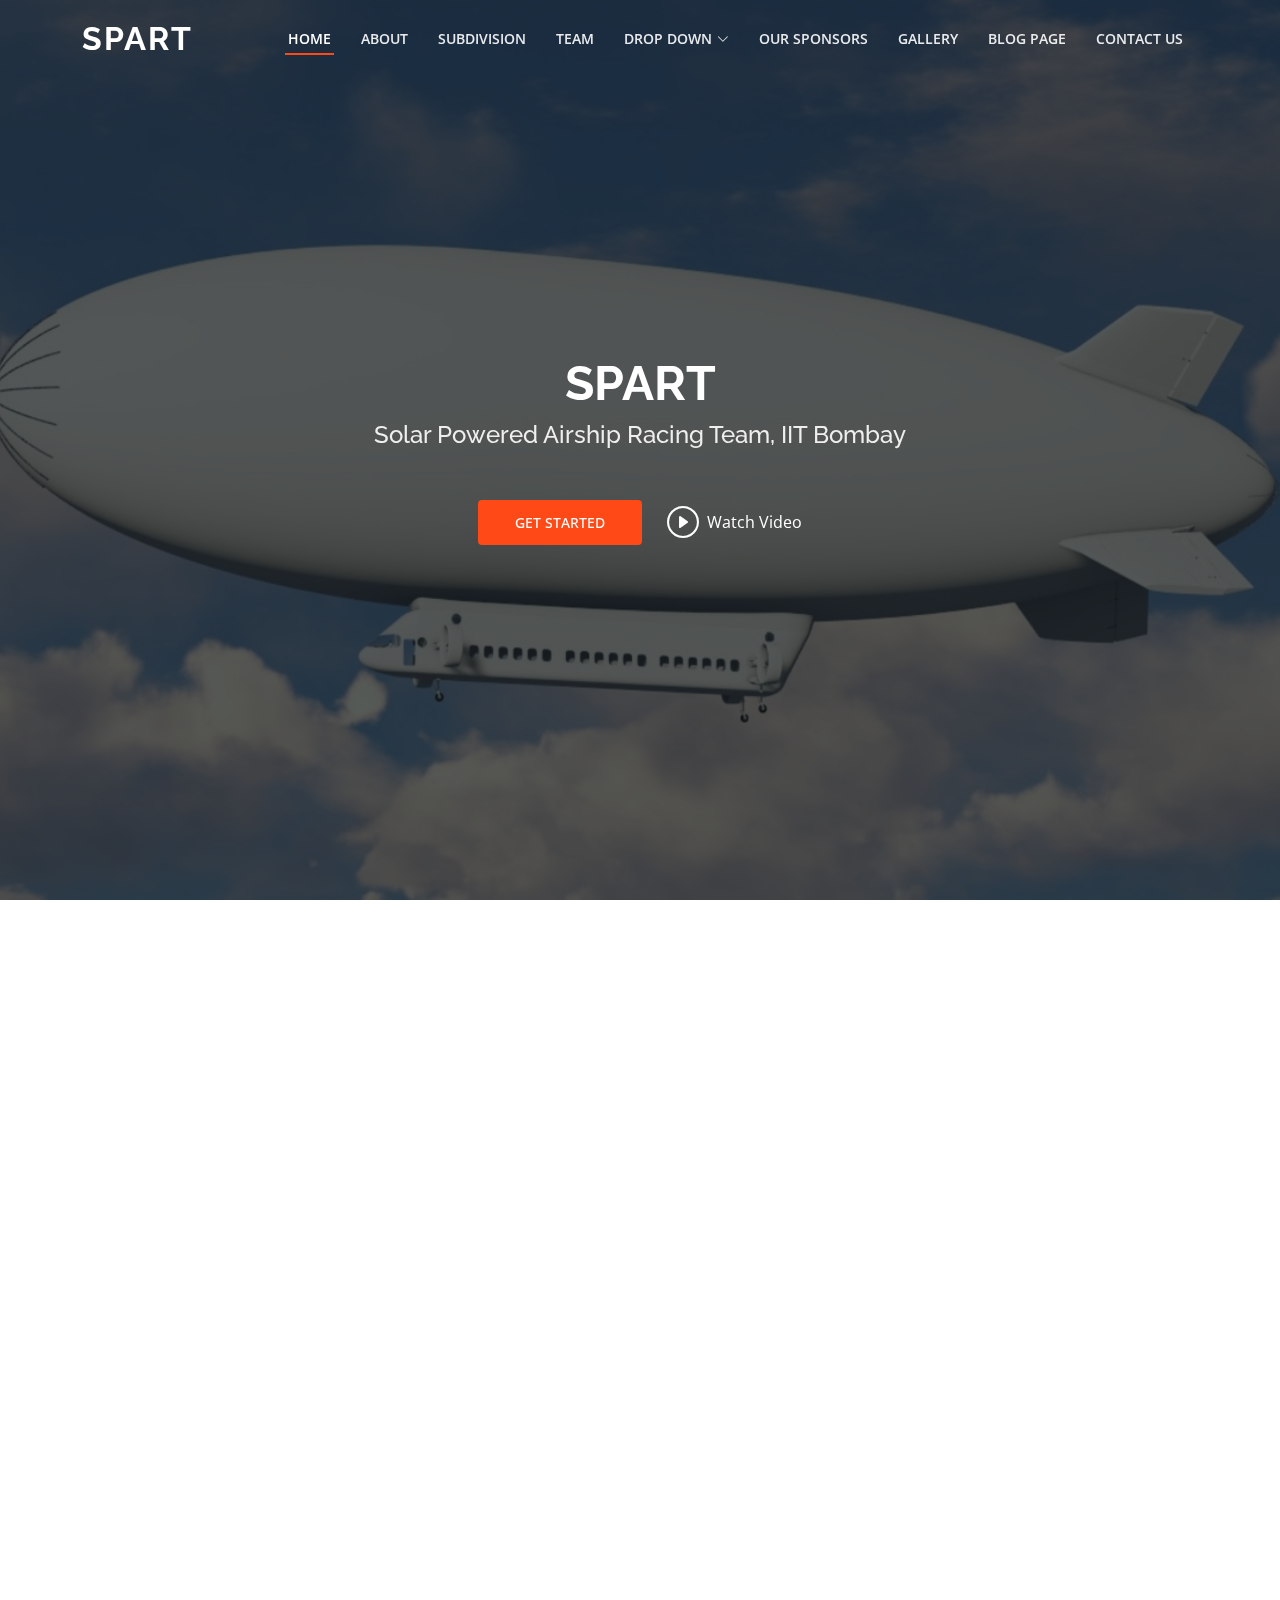
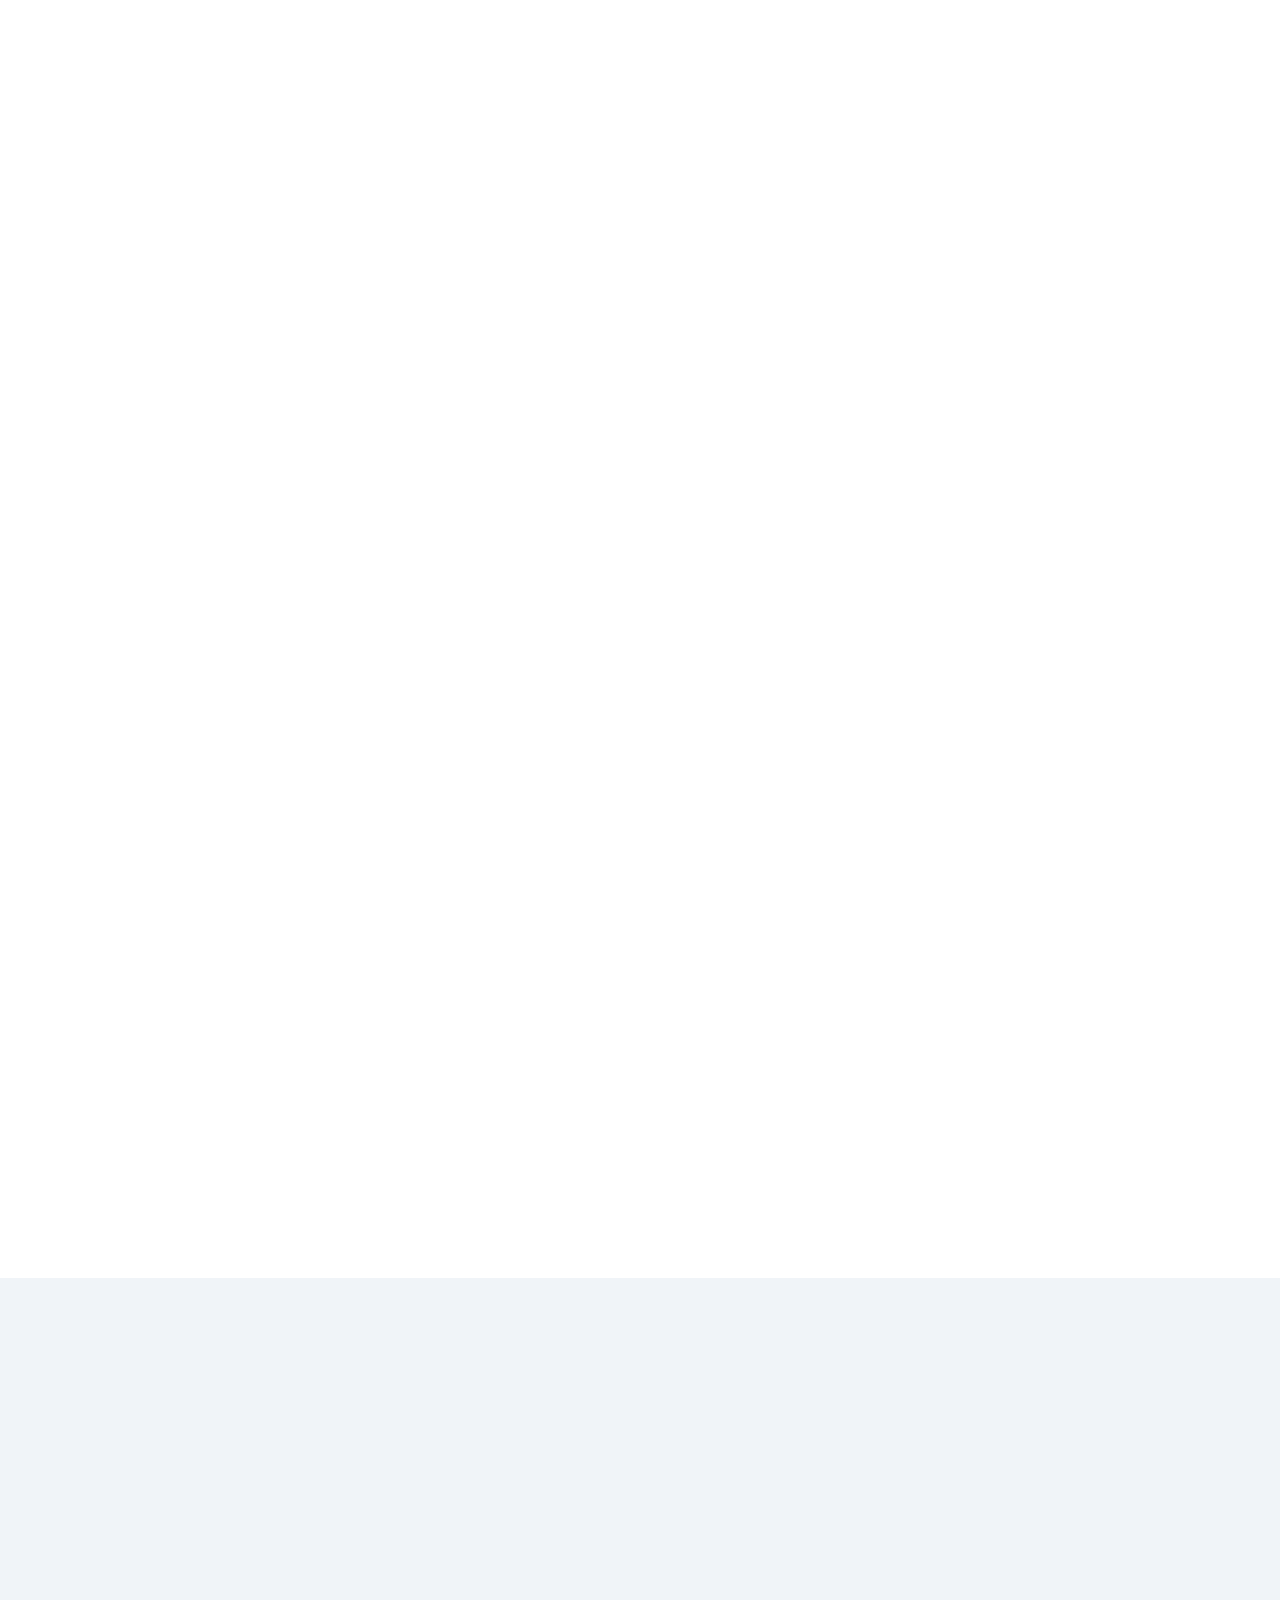
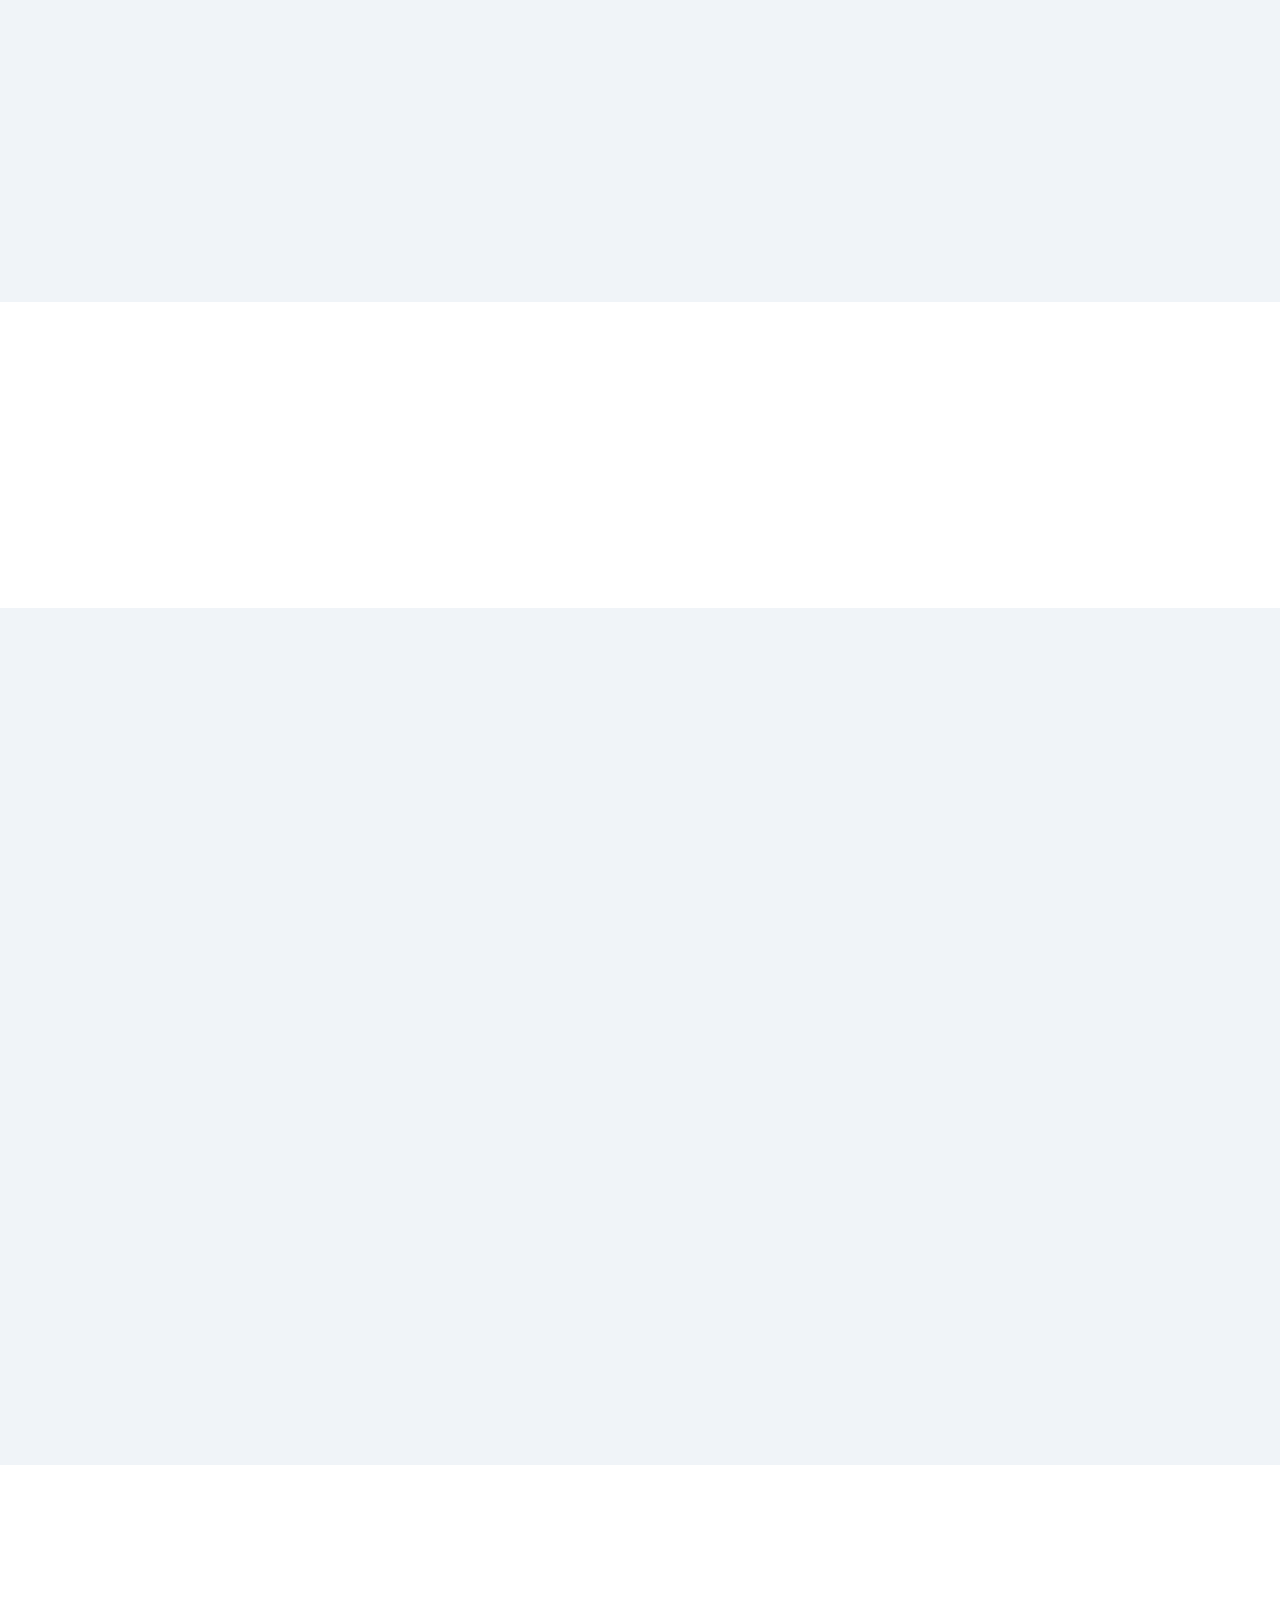
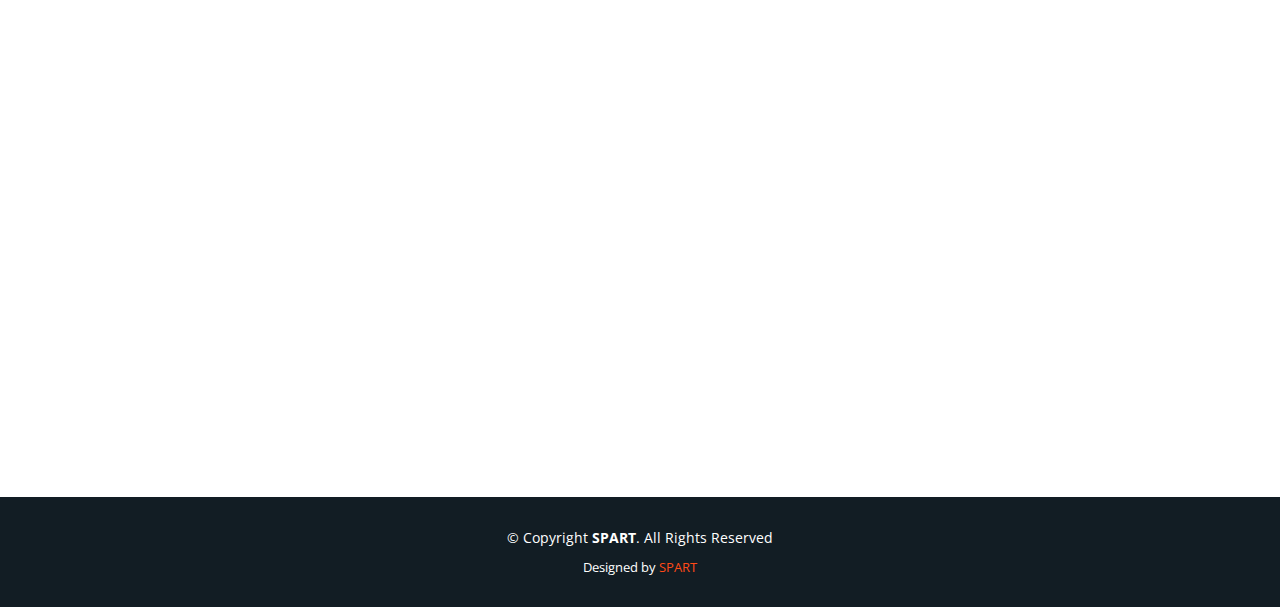
==== index.html @ b8eec765 "added files" ====
<!DOCTYPE html>
<html lang="en">

<head>
  <meta charset="utf-8">
  <meta content="width=device-width, initial-scale=1.0" name="viewport">

  <title>SPART | Solar Powered Airship Racing Team</title>
  <meta content="" name="description">
  <meta content="" name="keywords">

  <!-- Favicons -->
  <link href="./Assets/img/logo.png" rel="icon">
  <link href="./Assets/img/apple-touch-icon.png" rel="apple-touch-icon">

  <!-- Google Fonts -->
  <link
    href="https://fonts.googleapis.com/css?family=Open+Sans:300,300i,400,400i,600,600i,700,700i|Raleway:300,300i,400,400i,500,500i,600,600i,700,700i|Poppins:300,300i,400,400i,500,500i,600,600i,700,700i"
    rel="stylesheet">

  <!-- Vendor CSS Files -->
  <link href="./Assets/vendor/aos/aos.css" rel="stylesheet">
  <link href="./Assets/vendor/bootstrap/css/bootstrap.min.css" rel="stylesheet">
  <link href="./Assets/vendor/bootstrap-icons/bootstrap-icons.css" rel="stylesheet">
  <link href="./Assets/vendor/boxicons/css/boxicons.min.css" rel="stylesheet">
  <link href="./Assets/vendor/glightbox/css/glightbox.min.css" rel="stylesheet">
  <link href="./Assets/vendor/remixicon/remixicon.css" rel="stylesheet">
  <link href="./Assets/vendor/swiper/swiper-bundle.min.css" rel="stylesheet">

  <!-- Template Main CSS File -->
  <link href="./Assets/css/style.css" rel="stylesheet">


<body>

  <!-- ======= Header ======= -->
  <header id="header" class="fixed-top ">
    <div class="container d-flex align-items-center justify-content-between">

      <h1 class="logo"><a href="index.html">SPART</a></h1>
      <!-- Uncomment below if you prefer to use an image logo -->
      <!-- <a href="index.html" class="logo"><img src="./Assets/img/logo.png" alt="" class="img-fluid"></a>-->

      <nav id="navbar" class="navbar">
        <ul>
          <li><a class="nav-link scrollto active" href="#hero">Home</a></li>
          <li><a class="nav-link scrollto" href="#about">About</a></li>
          <li><a class="nav-link scrollto" href="#Subdivision">Subdivision</a></li>

          <li><a class="nav-link scrollto" href="#team">Team</a></li>
          <li class="dropdown"><a href="#"><span>Drop Down</span> <i class="bi bi-chevron-down"></i></a>
            <ul>
              <li><a href="#">Drop Down 1</a></li>
              <li class="dropdown"><a href="#"><span>Deep Drop Down</span> <i class="bi bi-chevron-right"></i></a>
                <ul>
                  <li><a href="#">Deep Drop Down 1</a></li>
                  <li><a href="#">Deep Drop Down 2</a></li>
                  <li><a href="#">Deep Drop Down 3</a></li>
                  <li><a href="#">Deep Drop Down 4</a></li>
                  <li><a href="#">Deep Drop Down 5</a></li>
                </ul>
              </li>
              <li><a href="#">Drop Down 2</a></li>
              <li><a href="#">Drop Down 3</a></li>
              <li><a href="#">Drop Down 4</a></li>
            </ul>
          </li>
          <li><a class="nav-link scrollto" href="#clients">Our Sponsors</a></li>
          <li><a class="nav-link scrollto" href="./gallery.html">Gallery</a></li>
          <li><a class="nav-link scrollto" href="./Blog.html">Blog Page</a></li>
          <li><a class="nav-link scrollto" href="#contact">Contact Us</a></li>
        </ul>
        <i class="bi bi-list mobile-nav-toggle"></i>
      </nav><!-- .navbar -->

    </div>
  </header><!-- End Header -->

  <!-- ======= Hero Section ======= -->
  <section id="hero">
    <div class="hero-container" data-aos="fade-up" data-aos-delay="150">
      <h1>SPART</h1>
      <h2>Solar Powered Airship Racing Team, IIT Bombay</h2>
      <div class="d-flex">
        <a href="#about" class="btn-get-started scrollto">Get Started</a>
        <a href="https://youtu.be/Z0Hti3zb548" class="glightbox btn-watch-video"><i
            class="bi bi-play-circle"></i><span>Watch Video</span></a>
      </div>
    </div>
  </section><!-- End Hero -->

  <main id="main">

    <!-- ======= About1 Section ======= -->
    <section id="about" class="about-boxes">
      <div class="container" data-aos="fade-up">
        <div class="row flex-lg-row-reverse align-items-center g-5 py-5">
          <div class="col-10 col-sm-8 col-lg-6">
            <img src="./Assets/img/teambg.png" class="d-block mx-lg-auto img-fluid" alt="SPART img" width="700"
              height="500">
          </div>
          <div class="col-lg-6">
            <h1 class="display-5 fw-bold lh-1 mb-3">Solar Powered Airship Racing Team</h1>
            <div class="d-grid gap-2 d-md-flex justify-content-md-start">
              <p>SPART i.e. Solar Powered Airship Racing Team, the novel Tech. team of the institute (as of
                Feb. 2022) was established in June 2021 by a group of 14 enthusiastic and highly motivated students from
                various Engineering disciplines bound to explore the Lighter than Air (LTA) systems field..</p>
            </div>
            <div class="d-grid gap-2 d-md-flex justify-content-md-start">
              <button type="button" class="btn btn-warning btn-lg px-4 me-md-2">Powered</button>
              <button type="button" class="btn btn-outline-secondary btn-lg px-4">By</button>
              <button type="button" class="btn btn-success btn-lg px-4">Sun</button>
            </div>
          </div>
        </div>
      </div>
    </section>



    <!-- ======= About Boxes Section ======= -->
    <section id="about-boxes" class="about-boxes">
      <div class="container" data-aos="fade-up">

        <div class="row flex-lg-row-reverse align-items-center g-5 py-5">

          <div class="col-10 col-sm-8 col-lg-6">
            <img src="./Assets/img/missionbg.png" class="d-block mx-lg-auto img-fluid" alt="SPART img" width="700"
              height="500">
          </div>
          <div class="col-lg-6">
            <h1 class="display-5 fw-bold lh-1 mb-3">Our Mission</h1>

            <div class="d-grid gap-2 d-md-flex justify-content-md-start">
              <ul>
                <li> Designing and developing a robust and reliable Solar Powered Autonomous Airship, to represent
                  IITB in the inaugural edition of the World Solar Airship Race, which is slated to be held in
                  December of 2023. </li>
                <br>
                <li> Participate in DELTAS (Design and Engineering of Lighter Than Air Systems) which is an
                  international conference conducted by a lab of IIT Bombay, scheduled in June 2022</li>
                <br>
                <li> Participate in later versions of World Sky race Inaugural circumnavigation race which is
                  conducted by World Air League and UNWTO Which will cover 17 cities in 180 days.</li>
              </ul>
            </div>
            <div class="d-grid gap-2 d-md-flex justify-content-md-start">
              <button type="button" class="btn btn-warning btn-lg px-4 me-md-2">Powered</button>
              <button type="button" class="btn btn-outline-secondary btn-lg px-4">By</button>
              <button type="button" class="btn btn-success btn-lg px-4">Sun</button>
            </div>
          </div>

        </div>
    </section><!-- End About Boxes Section -->

    <section id="about-boxes" class="about-boxes">
      <div class="container" data-aos="fade-up">
        <div class="row flex-lg-row-reverse align-items-center g-5 py-5">
          <div class="col-10 col-sm-8 col-lg-6">
            <img src="./Assets/img/visionbg.png" class="d-block mx-lg-auto img-fluid" alt="SPART img" width="700"
              height="500">
          </div>

          <div class="col-lg-6">
            <h1 class="display-5 fw-bold lh-1 mb-3">Our Vision</h1>
            <ul>
              <li>Aspiring to increase the culture of Airships within the institute. Stimulate research and development
                of a sustainable air transport system. </li>
              <br>
              <li>The team mainly aims at uplifting the LTA systems, particularly the airship sector. Sustainable transportation being the need of the hour, airships have an edge by being fuel-efficient and environmentally friendly.</li>
            </ul>
            <div class="d-grid gap-2 d-md-flex justify-content-md-start">
              <button type="button" class="btn btn-warning btn-lg px-4 me-md-2">Powered</button>
              <button type="button" class="btn btn-outline-secondary btn-lg px-4">By</button>
              <button type="button" class="btn btn-success btn-lg px-4">Sun</button>
            </div>

          </div>
        </div>
      </div>

    </section><!-- End About Boxes Section -->

    <!-- ======= Features Section ======= -->
    <section id="Subdivision" class="features">
      <div class="container" data-aos="fade-up">

        <ul class="nav nav-tabs row d-flex">
          <li class="nav-item col-3">
            <a class="nav-link active show" data-bs-toggle="tab" href="#tab-1">
              <i class="ri-gps-line"></i>
              <h4 class="d-none d-lg-block">Mechanical + Aerospace Subsystem</h4>
            </a>
          </li>
          <li class="nav-item col-3">
            <a class="nav-link" data-bs-toggle="tab" href="#tab-2">
              <i class="ri-body-scan-line"></i>
              <h4 class="d-none d-lg-block">Electrical Subsystem</h4>
            </a>
          </li>
          <li class="nav-item col-3">
            <a class="nav-link" data-bs-toggle="tab" href="#tab-3">
              <i class="ri-sun-line"></i>
              <h4 class="d-none d-lg-block">Controls Subsystem</h4>
            </a>
          </li>
          <li class="nav-item col-3">
            <a class="nav-link" data-bs-toggle="tab" href="#tab-4">
              <i class="ri-store-line"></i>
              <h4 class="d-none d-lg-block">Business Subsystem</h4>
            </a>
          </li>
        </ul>

        <div class="tab-content">
          <div class="tab-pane active show" id="tab-1">
            <div class="row">
              <div class="col-lg-6 order-2 order-lg-1 mt-3 mt-lg-0">
                <h3>SPART Mechanical + Aerospace Subsystem. </h3>
                <p>
                  This team primarily works on design and optimization of various subsystems inside a typical airship.
                  their fabrication and assembly and ultimately testing of airship. It works in close tandem with the
                  Electrical and Controls subsystems to make the airship sustainable in air. <br>
                  We of the team members in the Mechanical and Aerospace Subsystem are as follows
                </p>
                <ul>
                  <li><i class="ri-arrow-right-circle-line"></i> Varanasi Srinivas Venkatesh</li>
                  <li><i class="ri-arrow-right-circle-line"></i> Shantanu Gulawani</li>
                  <li><i class="ri-arrow-right-circle-line"></i> Jagriti Saha</li>
                  <li><i class="ri-arrow-right-circle-line"></i> Utkarsh Chavan</li>
                  <li><i class="ri-arrow-right-circle-line"></i> Malhar Anil Mundalik</li>
                </ul>

                <a class="btn btn-success" href="team.html">Meet Team</a>
              </div>
              <div class="col-lg-6 order-1 order-lg-2 text-center">
                <img src="./Assets/img/features-1.png" alt="" class="img-fluid">
              </div>
            </div>
          </div>
          <div class="tab-pane" id="tab-2">
            <div class="row">
              <div class="col-lg-6 order-2 order-lg-1 mt-3 mt-lg-0">
                <h3>SPART Electrical Subsystem</h3>
                <p>
                  The electrical subsystem works to provide power source for the airship and as a link between
                  Mechanical + Aerospace subsystem and Controls subsystem. It has further subdomains as
                </p>

                <ul>
                  <li><i class="ri-arrow-right-circle-line"></i> Propulsion system</li>
                  <li><i class="ri-arrow-right-circle-line"></i> Power management</li>
                  <li><i class="ri-arrow-right-circle-line"></i> Solar integration</li>
                </ul>

                <a class="btn btn-success" href="team.html">Meet Team</a>
              </div>
              <div class="col-lg-6 order-1 order-lg-2 text-center">
                <img src="./Assets/img/features-2.png" alt="" class="img-fluid">
              </div>
            </div>
          </div>
          <div class="tab-pane" id="tab-3">
            <div class="row">
              <div class="col-lg-6 order-2 order-lg-1 mt-3 mt-lg-0">
                <h3>SPART Controls Subsystem</h3>
                <p>
                  The controls subsystem strives to make airship flight autonomous and oversea communication with
                  airship possible. It is responsible for the planing and executing the following things:
                </p>
                <ul>
                  <li><i class="ri-arrow-right-circle-line"></i> autonomous navigation</li>
                  <li><i class="ri-arrow-right-circle-line"></i> wireless communication</li>
                  <li><i class="ri-arrow-right-circle-line"></i> sensor integration</li>

                </ul>

                <a class="btn btn-success" href="team.html">Meet Team</a>

              </div>
              <div class="col-lg-6 order-1 order-lg-2 text-center">
                <img src="./Assets/img/features-3.png" alt="" class="img-fluid">
              </div>
            </div>
          </div>
          <div class="tab-pane" id="tab-4">
            <div class="row">
              <div class="col-lg-6 order-2 order-lg-1 mt-3 mt-lg-0">
                <h3>SPART Business Subsystem</h3>
                <p>
                  A business team is a group of high-level associates to take on essential responsibilities. These
                  individuals make up the highest levels of management within a team, and each specializes in a
                  different area of managing a business, such as:
                </p>

                <ul>
                  <li><i class="ri-arrow-right-circle-line"></i> Marketing</li>
                  <li><i class="ri-arrow-right-circle-line"></i> Web Development</li>
                  <li><i class="ri-arrow-right-circle-line"></i> Public Relations and Media</li>
                  <li><i class="ri-arrow-right-circle-line"></i> Creative</li>
                </ul>

                <a class="btn btn-success" href="team.html">Meet Team</a>

              </div>
              <div class="col-lg-6 order-1 order-lg-2 text-center">
                <img src="./Assets/img/features-4.png" alt="" class="img-fluid">
              </div>
            </div>
          </div>
        </div>

      </div>
    </section><!-- End Features Section -->

    <!-- ======= Services Section ======= -->
    <section id="services" class="services section-bg">
      <div class="container" data-aos="fade-up">

        <div class="section-title">
          <h2>Competitions</h2>
          <p>Check Competitions Aiming</p>
        </div>

        <div class="row" data-aos="fade-up" data-aos-delay="200">
          <div class="col-md-6">
            <div class="icon-box">
              <i class="bi bi-brightness-high"></i>
              <h4><a href="https://wsar.info/">WSAR</a></h4>
              <p>Aiming at increasing sustainable air transport and stimulating research into development of airships,
                World Solar
                Airship Race [WSAR] is primarily a design competition. The racers are student teams from universities
                from around the
                world who will race with Solar Powered Autonomous Airships across the South Atlantic from South Africa
                to Brazil in
                December 2023. The Fédération Aéronautique International / World Air Sports Federation will observe and
                record the
                results.<br><br><br></p>
            </div>
          </div>
          <div class="col-md-6 mt-4 mt-md-0">
            <div class="icon-box">
              <i class="bi bi-brightness-high"></i>
              <h4><a href="https://www.deltas2022.in/">DELTAS</a></h4>
              <p>On the occasion of the 20th anniversary of the establishment of the Lighter Than Air [LTA] systems lab
                in IIT Bombay,
                the lab, as a part of its global outreach, aims at gathering global experts in the field of LTA
                systems, and to discuss
                the current and future developments in this field from 22nd to 26th of June 2022. The event will host
                several eminent
                academicians, scientists and scholars from all over the globe, who have spearheaded developments in LTA
                technology. The
                conference will consist of invited talks, and presentations of contributed papers, culminating in panel
                discussions on
                issues relevant to the LTA industry.</p>

            </div>
          </div>

        </div>
      </div>
    </section><!-- End Services Section -->


    <!-- ======= About2 Section ======= -->
    <section id="about2" class="about">
      <div class="container" data-aos="fade-up">

        <div class="row justify-content-end">
          <div class="col-lg-11">
            <div class="row justify-content-end">

              <div class="col-lg-3 col-md-5 col-6 d-md-flex align-items-md-stretch">
                <div class="count-box">
                  <i class="bi bi-people"></i>
                  <span data-purecounter-start="0" data-purecounter-end="21" data-purecounter-duration="1"
                    class="purecounter"></span>
                  <p>Team Members</p>
                </div>
              </div>

              <div class="col-lg-3 col-md-5 col-6 d-md-flex align-items-md-stretch">
                <div class="count-box">
                  <i class="bi bi-journal-richtext"></i>
                  <span data-purecounter-start="0" data-purecounter-end="8" data-purecounter-duration="1"
                    class="purecounter"></span>
                  <p>Faculty Advisors</p>
                </div>
              </div>

              <div class="col-lg-3 col-md-5 col-6 d-md-flex align-items-md-stretch">
                <div class="count-box">
                  <i class="bi bi-graph-up-arrow"></i>
                  <span data-purecounter-start="0" data-purecounter-end="1" data-purecounter-duration="1"
                    class="purecounter"></span>
                  <p>Year of Work</p>
                </div>
              </div>

              <div class="col-lg-3 col-md-5 col-6 d-md-flex align-items-md-stretch">
                <div class="count-box">
                  <i class="bi bi-circle-fill"></i>
                  <span data-purecounter-start="0" data-purecounter-end="2" data-purecounter-duration="1"
                    class="purecounter"></span>
                  <p>Airships</p>
                </div>
              </div>

            </div>
          </div>
        </div>
      </div>
    </section><!-- End About Section -->



    <!-- ======= Clients Section ======= -->
    <section id="clients" class="clients">
      <div class="container" data-aos="zoom-in">

        <div class="row">

          <div class="col-lg-2 col-md-4 col-6 d-flex align-items-center justify-content-center">
            <img src="./Assets/img/clients/iitb.png" class="img-fluid" alt="">
          </div>

          <div class="col-lg-2 col-md-4 col-6 d-flex align-items-center justify-content-center">
            <img src="./Assets/img/clients/logo.png" class="img-fluid" alt="">
          </div>

          <div class="col-lg-2 col-md-4 col-6 d-flex align-items-center justify-content-center">
            <img src="./Assets/img/clients/client-3.png" class="img-fluid" alt="">
          </div>

          <div class="col-lg-2 col-md-4 col-6 d-flex align-items-center justify-content-center">
            <img src="./Assets/img/clients/client-4.png" class="img-fluid" alt="">
          </div>

          <div class="col-lg-2 col-md-4 col-6 d-flex align-items-center justify-content-center">
            <img src="./Assets/img/clients/client-5.png" class="img-fluid" alt="">
          </div>

          <div class="col-lg-2 col-md-4 col-6 d-flex align-items-center justify-content-center">
            <img src="./Assets/img/clients/client-6.png" class="img-fluid" alt="">
          </div>

        </div>

      </div>
    </section><!-- End Clients Section -->

    

    <!-- ======= Team Section ======= -->
    <section id="team" class="team section-bg">
      <div class="container" data-aos="fade-up">

        <div class="section-title">
          <h2>Team</h2>
          <p>Our Team</p>
        </div>

        <div class="row">

          <div class="col-lg-4 col-md-6">
            <div class="member" data-aos="fade-up" data-aos-delay="100">
              <div class="pic"><img src="./Assets/img/team/mahesh.png" height="550px" class="img-fluid" alt=""></div>
              <div class="member-info">
                <h4>Atmuri Mahesh Sreshti</h4>
                <span>Team Lead</span>
                <div class="social">
                  <a href=""><i class="bi bi-twitter"></i></a>
                  <a href=""><i class="bi bi-facebook"></i></a>
                  <a href=""><i class="bi bi-instagram"></i></a>
                  <a href=""><i class="bi bi-linkedin"></i></a>
                </div>
              </div>
            </div>
          </div>

          <div class="col-lg-4 col-md-6" data-aos="fade-up" data-aos-delay="200">
            <div class="member">
              <div class="pic"><img src="./Assets/img/team/resize/jagriti.png" height="550px" class="img-fluid" alt=""></div>
              <div class="member-info">
                <h4>Jagriti Saha</h4>
                <span>Deputy Team Lead</span>
                <div class="social">
                  <a href=""><i class="bi bi-twitter"></i></a>
                  <a href=""><i class="bi bi-facebook"></i></a>
                  <a href=""><i class="bi bi-instagram"></i></a>
                  <a href=""><i class="bi bi-linkedin"></i></a>
                </div>
              </div>
            </div>
          </div>

          <div class="col-lg-4 col-md-6" data-aos="fade-up" data-aos-delay="300">
            <div class="member">
              <div class="pic"><img src="./Assets/img/team/resize/venkatesh.png" class="img-fluid" alt=""></div>
              <div class="member-info">
                <h4>Venkatesh VS</h4>
                <span>Deputy Team Lead</span>
                <div class="social">
                  <a href=""><i class="bi bi-twitter"></i></a>
                  <a href=""><i class="bi bi-facebook"></i></a>
                  <a href=""><i class="bi bi-instagram"></i></a>
                  <a href=""><i class="bi bi-linkedin"></i></a>
                </div>
              </div>
            </div>
          </div>

        </div>

        <div class="row">
          <center>
            <a class="btn btn-primary" href="team.html">All Team Members</a>
          </center>
        </div>

      </div>
    </section><!-- End Team Section -->

    <!-- ======= Contact Section ======= -->
    <section id="contact" class="contact">
      <div class="container" data-aos="fade-up"">

    <div class=" section-title">
        <h2>Contact</h2>
        <p>Contact Us</p>
      </div>

      <div class="row">

        <div class="col-lg-6">

          <div class="row">
            <div class="col-md-12">
              <div class="info-box">
                <i class="bx bx-map"></i>
                <h3>Our Address</h3>
                <p>IIT Bombay, Powai, Mumbai</p>
                <p>Maharastra, India-400076</p>
              </div>
            </div>
            <div class="col-md-6">
              <div class="info-box mt-4">
                <i class="bx bx-envelope"></i>
                <h3>Email Us</h3>
                <p>info@spartiitb.com<br>contact@spartiitb.com</p>
              </div>
            </div>
            <div class="col-md-6">
              <div class="info-box mt-4">
                <i class="bx bx-phone-call"></i>
                <h3>Call Us</h3>
                <p>+91 1234567890<br>+91 1234567890</p>
              </div>
            </div>
          </div>

        </div>

        <div class="col-lg-6 mt-4 mt-lg-0">
          <form action="https://formspree.io/f/xeqndwdq" method="post" role="form" class="php-email-form">
            <div class="row">
              <div class="col-md-6 form-group">
                <input type="text" name="name" class="form-control" id="name" placeholder="Your Name" required>
              </div>
              <div class="col-md-6 form-group mt-3 mt-md-0">
                <input type="email" class="form-control" name="email" id="email" placeholder="Your Email" required>
              </div>
            </div>
            <div class="form-group mt-3">
              <input type="text" class="form-control" name="subject" id="subject" placeholder="Subject" required>
            </div>
            <div class="form-group mt-3">
              <textarea class="form-control" name="message" rows="5" placeholder="Message" required></textarea>
            </div>
            <div class="my-3">
              <div class="loading">Loading</div>
              <div class="error-message"></div>
              <div class="sent-message">Your message has been sent. Thank you!</div>
            </div>
            <div class="text-center"><button type="submit">Send Message</button></div>
          </form>
        </div>

      </div>

      </div>
    </section><!-- End Contact Section -->

  </main><!-- End #main -->

  <!-- ======= Footer ======= -->
  <footer id="footer">
    

    <div class="container">
      <div class="copyright">
        &copy; Copyright <strong><span>SPART</span></strong>. All Rights Reserved
      </div>
      <div class="credits">

        Designed by <a href="">SPART</a>
      </div>
    </div>
  </footer><!-- End Footer -->


  <!-- Vendor JS Files -->
  <script src="./Assets/vendor/purecounter/purecounter.js"></script>
  <script src="./Assets/vendor/aos/aos.js"></script>
  <script src="./Assets/vendor/bootstrap/js/bootstrap.bundle.min.js"></script>
  <script src="./Assets/vendor/glightbox/js/glightbox.min.js"></script>
  <script src="./Assets/vendor/isotope-layout/isotope.pkgd.min.js"></script>
  <script src="./Assets/vendor/swiper/swiper-bundle.min.js"></script>
  <script src="./Assets/vendor/php-email-form/validate.js"></script>

  <!-- Template Main JS File -->
  <script src="./Assets/js/main.js"></script>

</body>

</html>
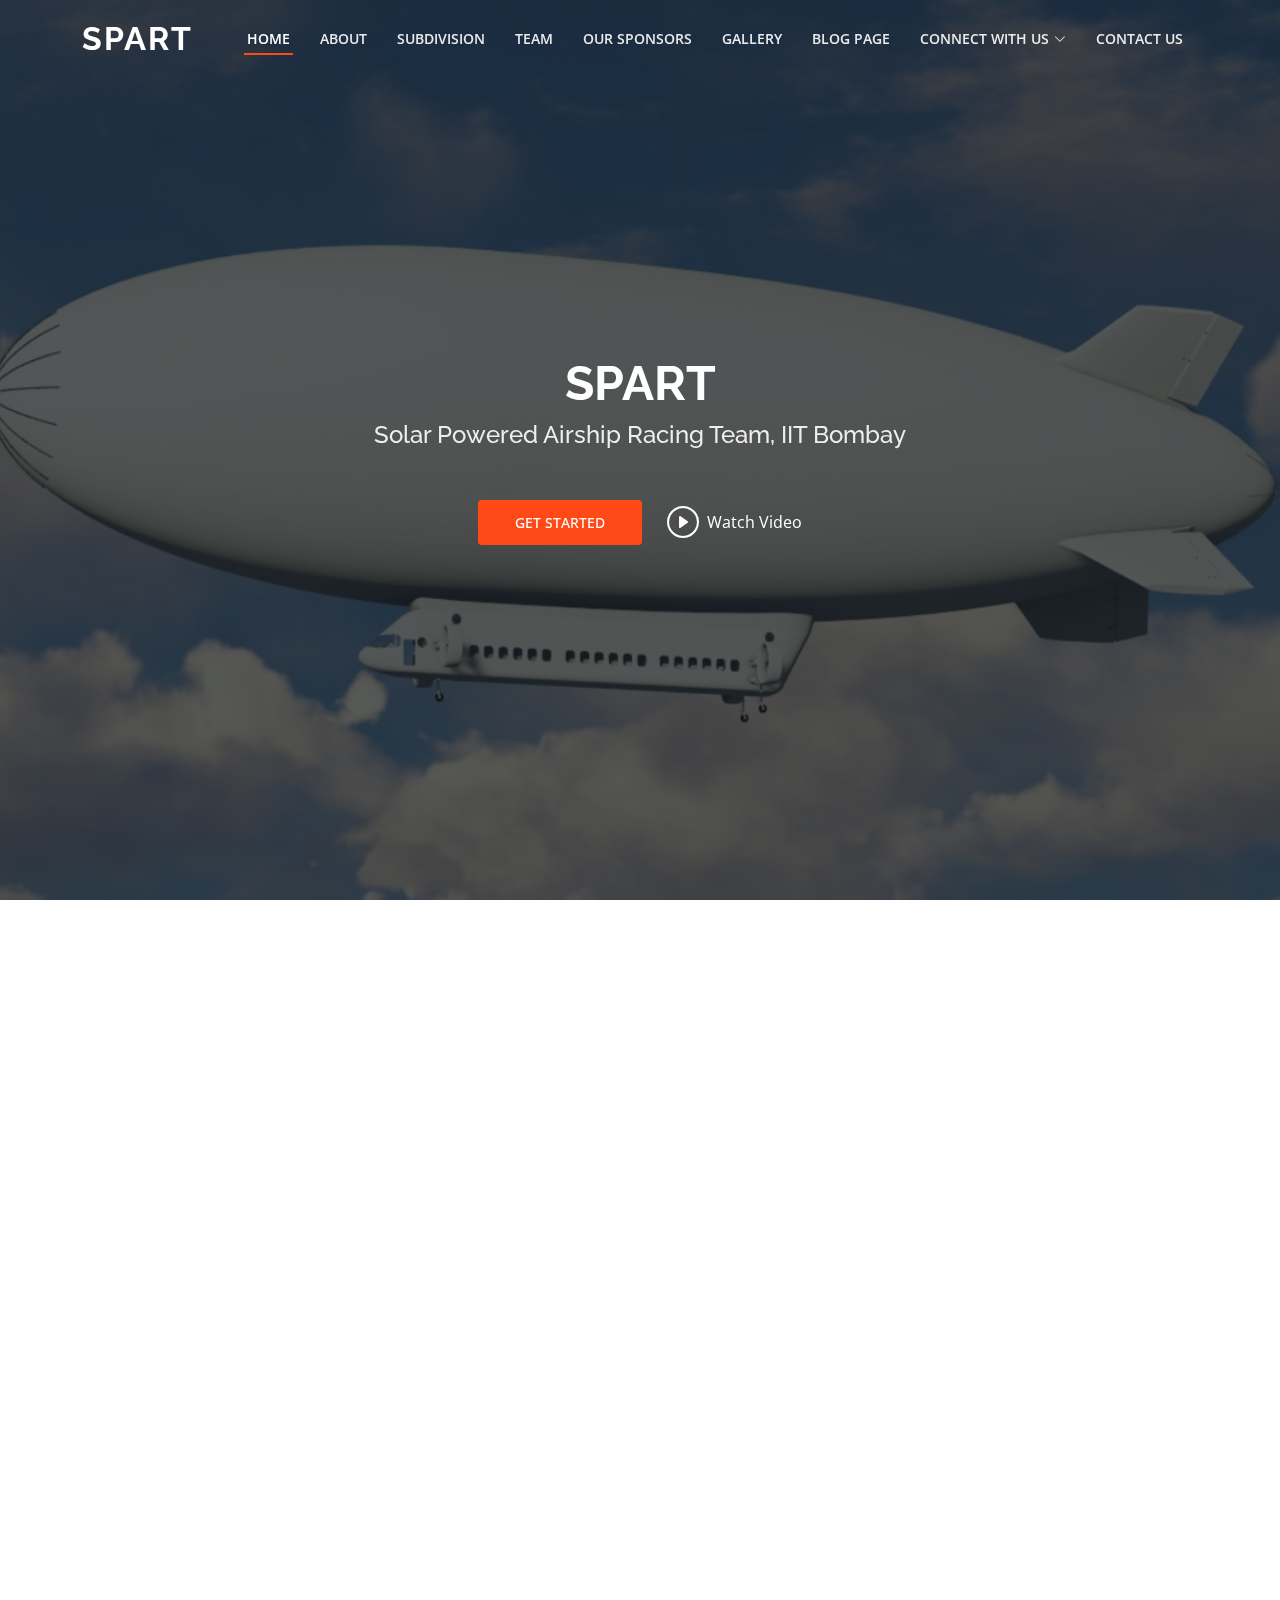
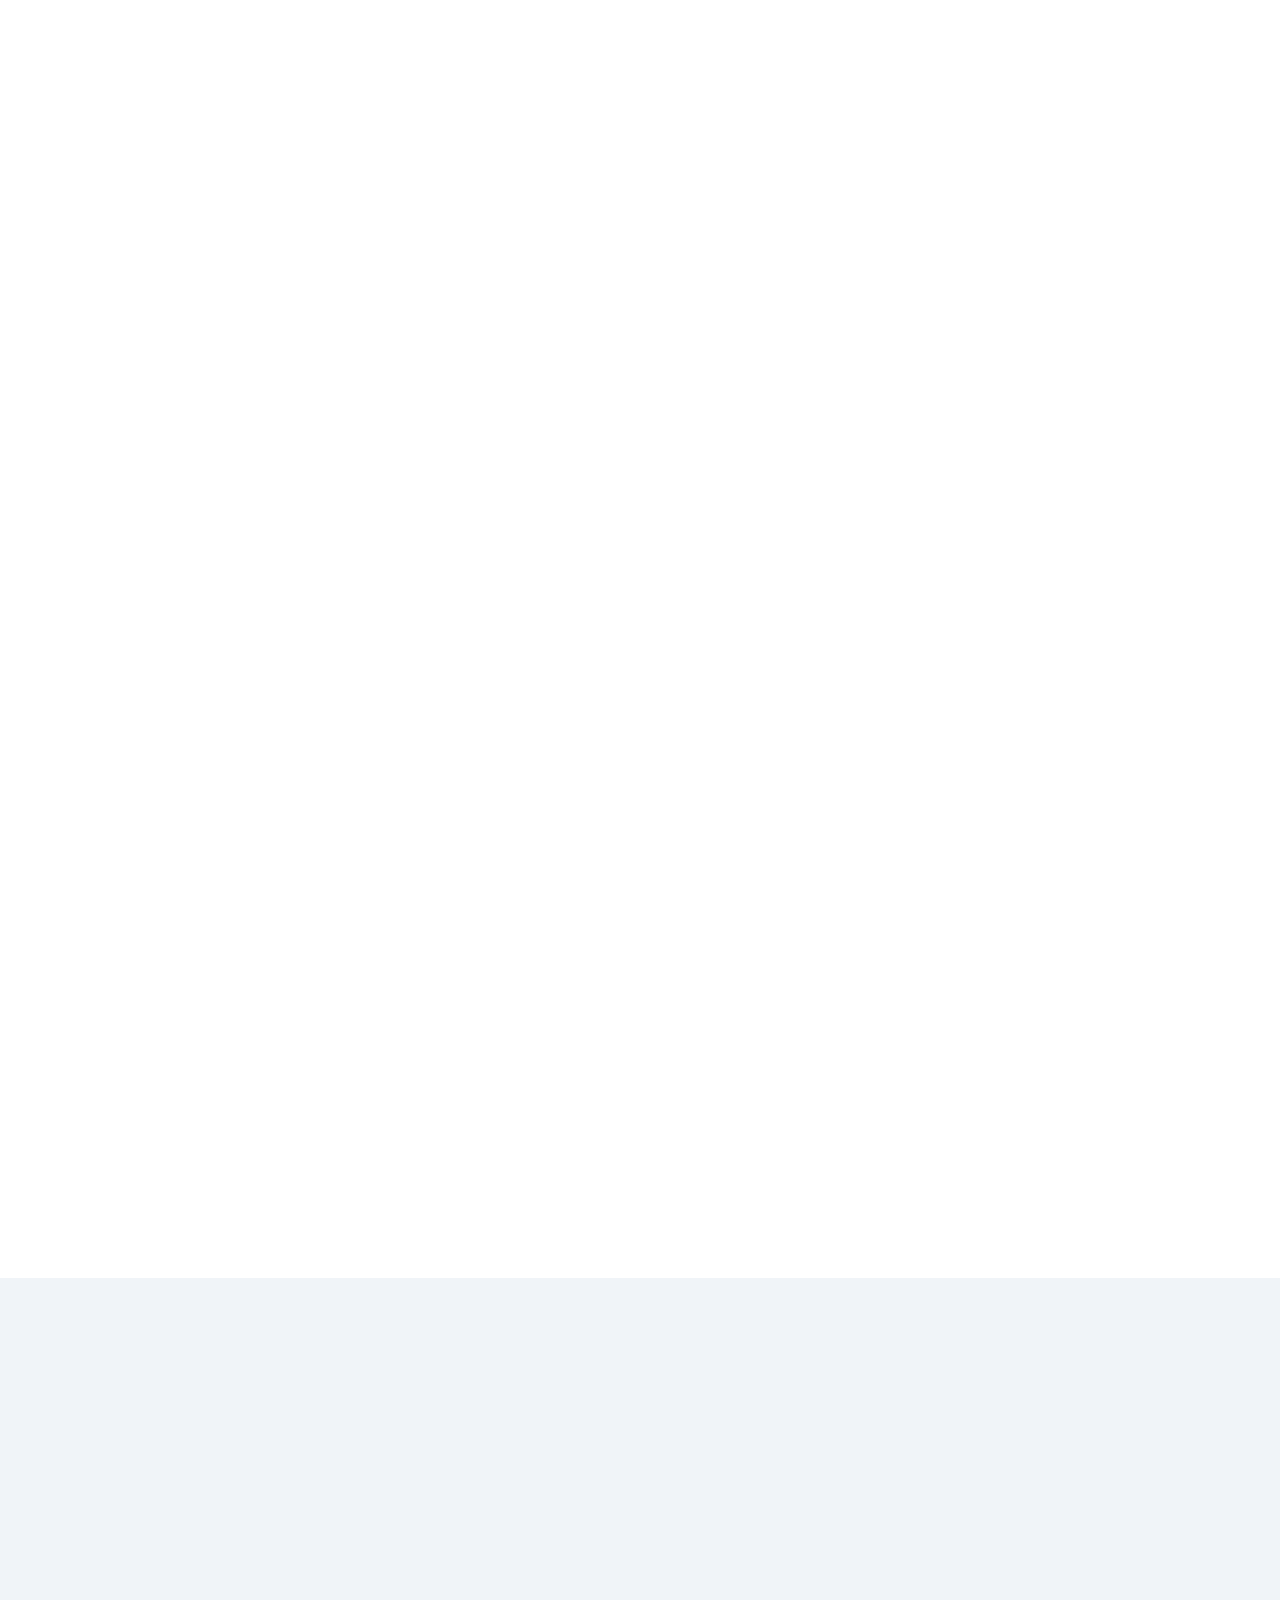
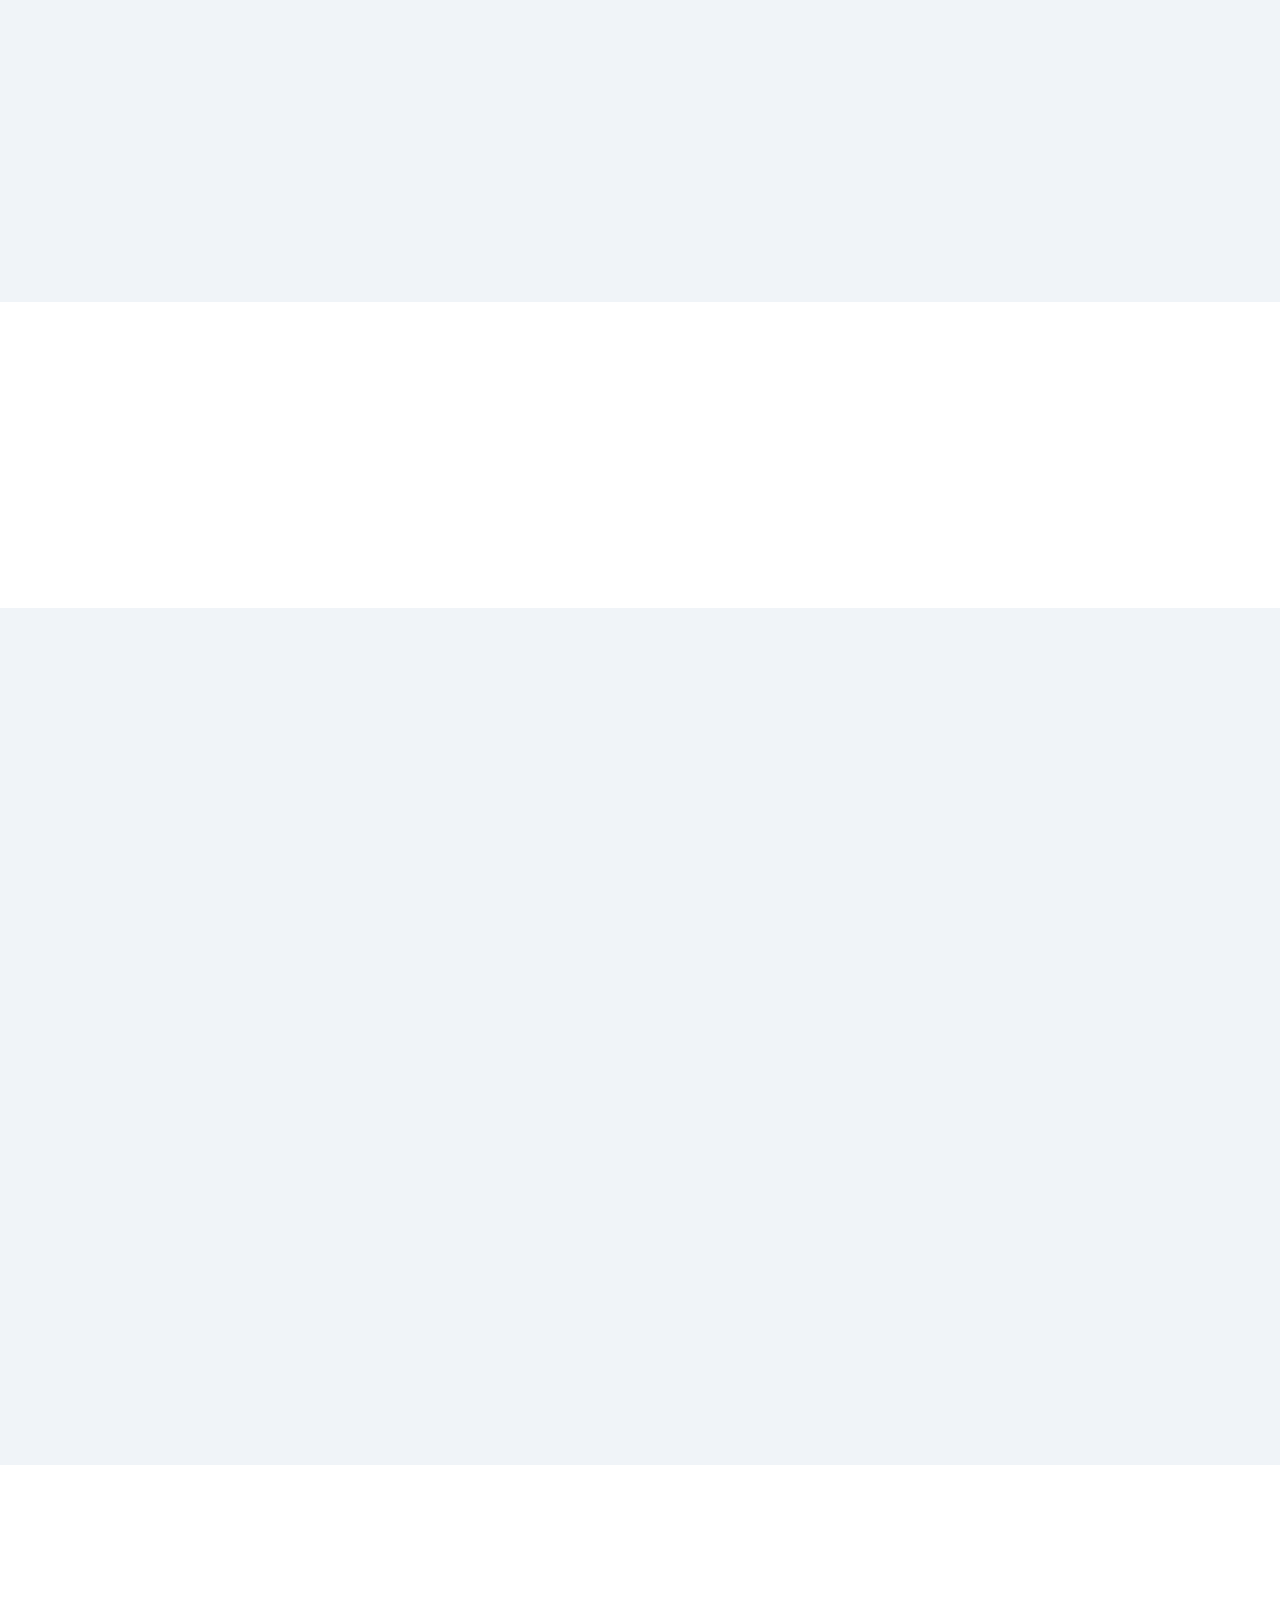
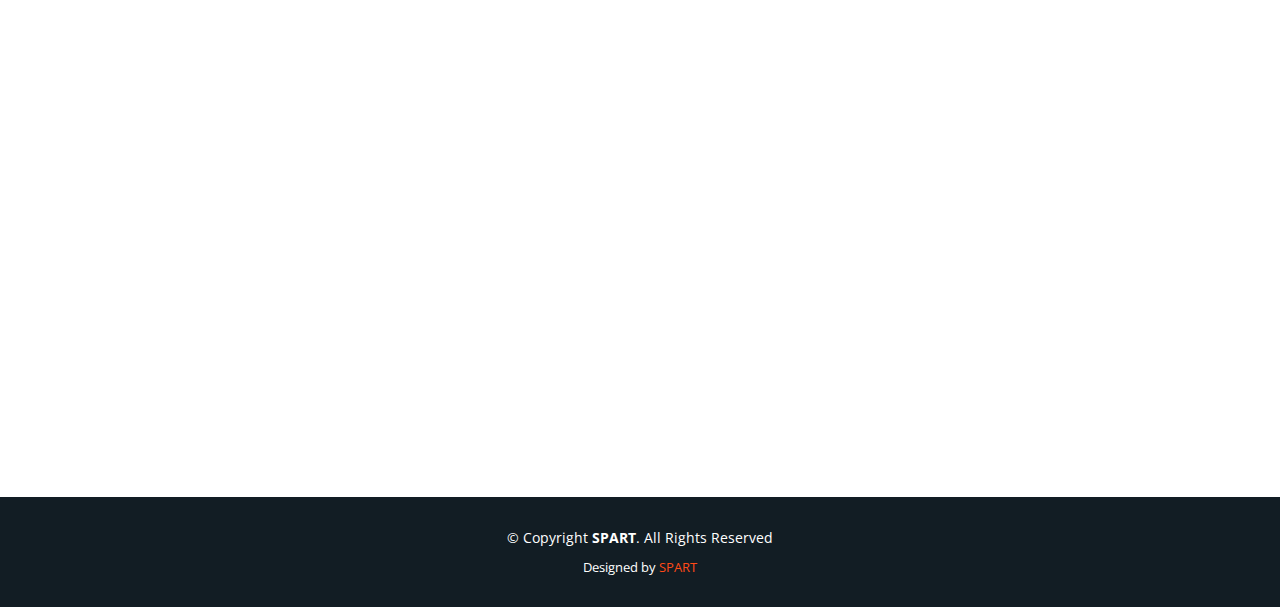
==== commit 04669580: "added social media" ====
--- a/index.html
+++ b/index.html
@@ -48,26 +48,17 @@
           <li><a class="nav-link scrollto" href="#Subdivision">Subdivision</a></li>
 
           <li><a class="nav-link scrollto" href="#team">Team</a></li>
-          <li class="dropdown"><a href="#"><span>Drop Down</span> <i class="bi bi-chevron-down"></i></a>
-            <ul>
-              <li><a href="#">Drop Down 1</a></li>
-              <li class="dropdown"><a href="#"><span>Deep Drop Down</span> <i class="bi bi-chevron-right"></i></a>
-                <ul>
-                  <li><a href="#">Deep Drop Down 1</a></li>
-                  <li><a href="#">Deep Drop Down 2</a></li>
-                  <li><a href="#">Deep Drop Down 3</a></li>
-                  <li><a href="#">Deep Drop Down 4</a></li>
-                  <li><a href="#">Deep Drop Down 5</a></li>
-                </ul>
-              </li>
-              <li><a href="#">Drop Down 2</a></li>
-              <li><a href="#">Drop Down 3</a></li>
-              <li><a href="#">Drop Down 4</a></li>
-            </ul>
-          </li>
           <li><a class="nav-link scrollto" href="#clients">Our Sponsors</a></li>
           <li><a class="nav-link scrollto" href="./gallery.html">Gallery</a></li>
           <li><a class="nav-link scrollto" href="./Blog.html">Blog Page</a></li>
+          <li class="dropdown"><a href="#"><span>Connect with us</span> <i class="bi bi-chevron-down"></i></a>
+            <ul>
+              <li><a href="https://instagram.com/spart_iitb?igshid=YmMyMTA2M2Y=">Instagram</a></li>
+              <li><a href="https://www.facebook.com/SPARTIITB">Facebook</a></li>
+              <li><a href="https://www.linkedin.com/company/spart-iit-bombay/">LinkedIn</a></li>
+              <li><a href="https://twitter.com/SPART_IITB">Twitter</a></li>
+            </ul>
+          </li>
           <li><a class="nav-link scrollto" href="#contact">Contact Us</a></li>
         </ul>
         <i class="bi bi-list mobile-nav-toggle"></i>
@@ -102,9 +93,10 @@
           <div class="col-lg-6">
             <h1 class="display-5 fw-bold lh-1 mb-3">Solar Powered Airship Racing Team</h1>
             <div class="d-grid gap-2 d-md-flex justify-content-md-start">
-              <p>SPART i.e. Solar Powered Airship Racing Team, the novel Tech. team of the institute (as of
-                Feb. 2022) was established in June 2021 by a group of 14 enthusiastic and highly motivated students from
-                various Engineering disciplines bound to explore the Lighter than Air (LTA) systems field..</p>
+              <p>SPART i.e. Solar Powered Airship Racing Team, was established in June 2021 by a group of 14 highly motivated students
+              from various Engineering disciplines bound to explore the Lighter than Air (LTA) systems field. With new challenges and
+              requirements, we grew to the present strength of 40 students, working on different subsystems but having common
+              motivation and zeal to bring back the glory that airships used to possess.</p>
             </div>
             <div class="d-grid gap-2 d-md-flex justify-content-md-start">
               <button type="button" class="btn btn-warning btn-lg px-4 me-md-2">Powered</button>
@@ -131,18 +123,14 @@
           <div class="col-lg-6">
             <h1 class="display-5 fw-bold lh-1 mb-3">Our Mission</h1>
 
-            <div class="d-grid gap-2 d-md-flex justify-content-md-start">
-              <ul>
-                <li> Designing and developing a robust and reliable Solar Powered Autonomous Airship, to represent
-                  IITB in the inaugural edition of the World Solar Airship Race, which is slated to be held in
-                  December of 2023. </li>
-                <br>
-                <li> Participate in DELTAS (Design and Engineering of Lighter Than Air Systems) which is an
-                  international conference conducted by a lab of IIT Bombay, scheduled in June 2022</li>
-                <br>
-                <li> Participate in later versions of World Sky race Inaugural circumnavigation race which is
-                  conducted by World Air League and UNWTO Which will cover 17 cities in 180 days.</li>
-              </ul>
+            <div class="d-grid gap-2 mb-5 d-md-flex justify-content-md-start">
+            our very first milestone is to participate in DELTAS (Design and Engineering of Lighter Than Air Systems) which is an
+            international conference conducted by the LTA lab of IIT Bombay, scheduled in June 2022. we also plan to design and
+            develop a robust and reliable Solar-Powered Autonomous Airship, to represent IITB in the inaugural edition of the World
+            Solar Airship Race, which is slated to be held in December of 2023. Later, we will participate in the later versions of
+            the World Sky race Inaugural circumnavigation race which is conducted by the World Air League and UNWTO Which will cover
+            17 cities in 180 days.
+            These are just some of the major milestones on our checklist.
             </div>
             <div class="d-grid gap-2 d-md-flex justify-content-md-start">
               <button type="button" class="btn btn-warning btn-lg px-4 me-md-2">Powered</button>
@@ -163,14 +151,12 @@
           </div>
 
           <div class="col-lg-6">
-            <h1 class="display-5 fw-bold lh-1 mb-3">Our Vision</h1>
-            <ul>
-              <li>Aspiring to increase the culture of Airships within the institute. Stimulate research and development
-                of a sustainable air transport system. </li>
-              <br>
-              <li>The team mainly aims at uplifting the LTA systems, particularly the airship sector. Sustainable transportation being the need of the hour, airships have an edge by being fuel-efficient and environmentally friendly.</li>
-            </ul>
-            <div class="d-grid gap-2 d-md-flex justify-content-md-start">
+            <h1 class="display-5 mb-3 fw-bold lh-1 mb-3">Our Vision</h1>
+            We wish to popularize the culture of Airships within the institute and stimulate research and development of a
+            sustainable air transport system. The team mainly aims at uplifting the LTA systems, particularly the airship sector.
+            Sustainable transportation being the need of the hour, airships have an edge by being fuel-efficient and environmentally
+            friendly.
+            <div class="d-grid gap-2 mt-4  d-md-flex justify-content-md-start">
               <button type="button" class="btn btn-warning btn-lg px-4 me-md-2">Powered</button>
               <button type="button" class="btn btn-outline-secondary btn-lg px-4">By</button>
               <button type="button" class="btn btn-success btn-lg px-4">Sun</button>
@@ -428,22 +414,7 @@
           <div class="col-lg-2 col-md-4 col-6 d-flex align-items-center justify-content-center">
             <img src="./Assets/img/clients/logo.png" class="img-fluid" alt="">
           </div>
-
-          <div class="col-lg-2 col-md-4 col-6 d-flex align-items-center justify-content-center">
-            <img src="./Assets/img/clients/client-3.png" class="img-fluid" alt="">
-          </div>
-
-          <div class="col-lg-2 col-md-4 col-6 d-flex align-items-center justify-content-center">
-            <img src="./Assets/img/clients/client-4.png" class="img-fluid" alt="">
-          </div>
-
-          <div class="col-lg-2 col-md-4 col-6 d-flex align-items-center justify-content-center">
-            <img src="./Assets/img/clients/client-5.png" class="img-fluid" alt="">
-          </div>
-
-          <div class="col-lg-2 col-md-4 col-6 d-flex align-items-center justify-content-center">
-            <img src="./Assets/img/clients/client-6.png" class="img-fluid" alt="">
-          </div>
+         
 
         </div>
 
@@ -548,14 +519,14 @@
               <div class="info-box mt-4">
                 <i class="bx bx-envelope"></i>
                 <h3>Email Us</h3>
-                <p>info@spartiitb.com<br>contact@spartiitb.com</p>
+                <p>spartiitb@gmail.com<br>contact@spartiitb.com</p>
               </div>
             </div>
             <div class="col-md-6">
               <div class="info-box mt-4">
                 <i class="bx bx-phone-call"></i>
                 <h3>Call Us</h3>
-                <p>+91 1234567890<br>+91 1234567890</p>
+                <p>+91 8074035933<br></p>
               </div>
             </div>
           </div>
